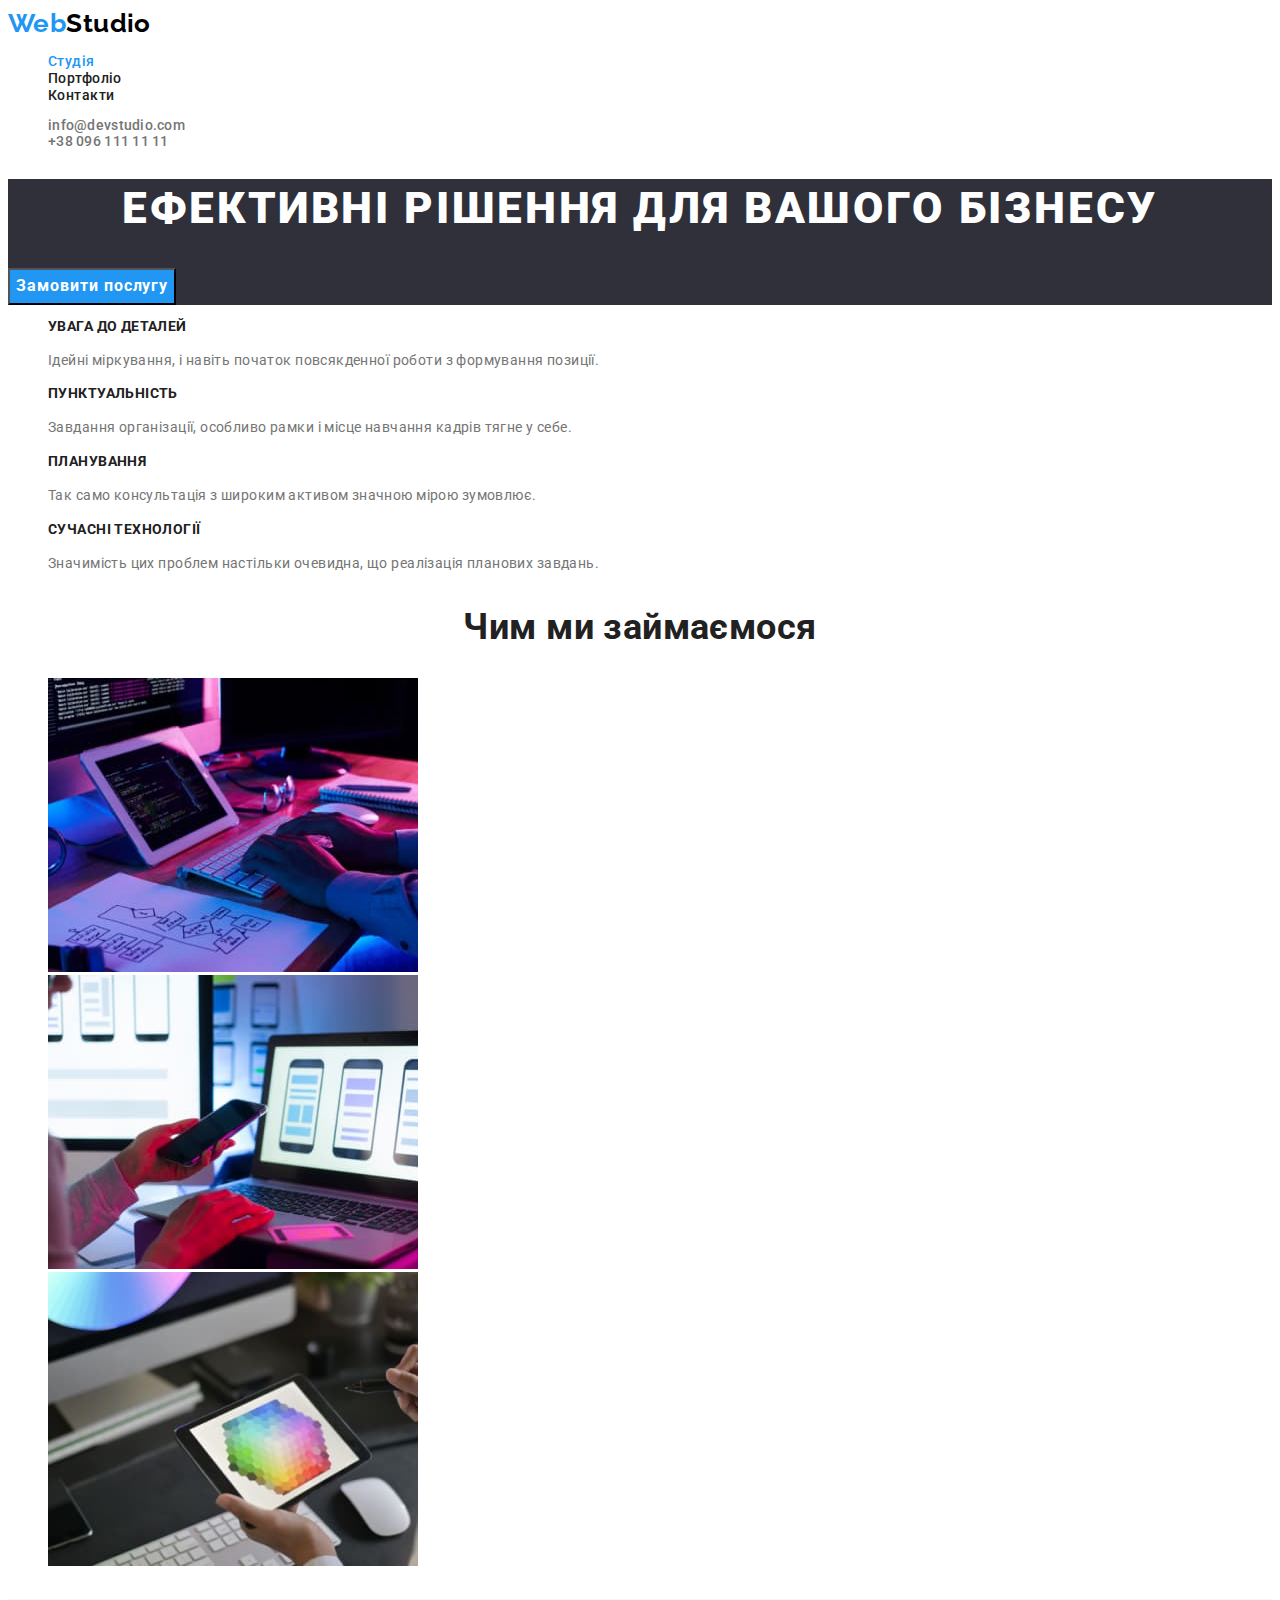
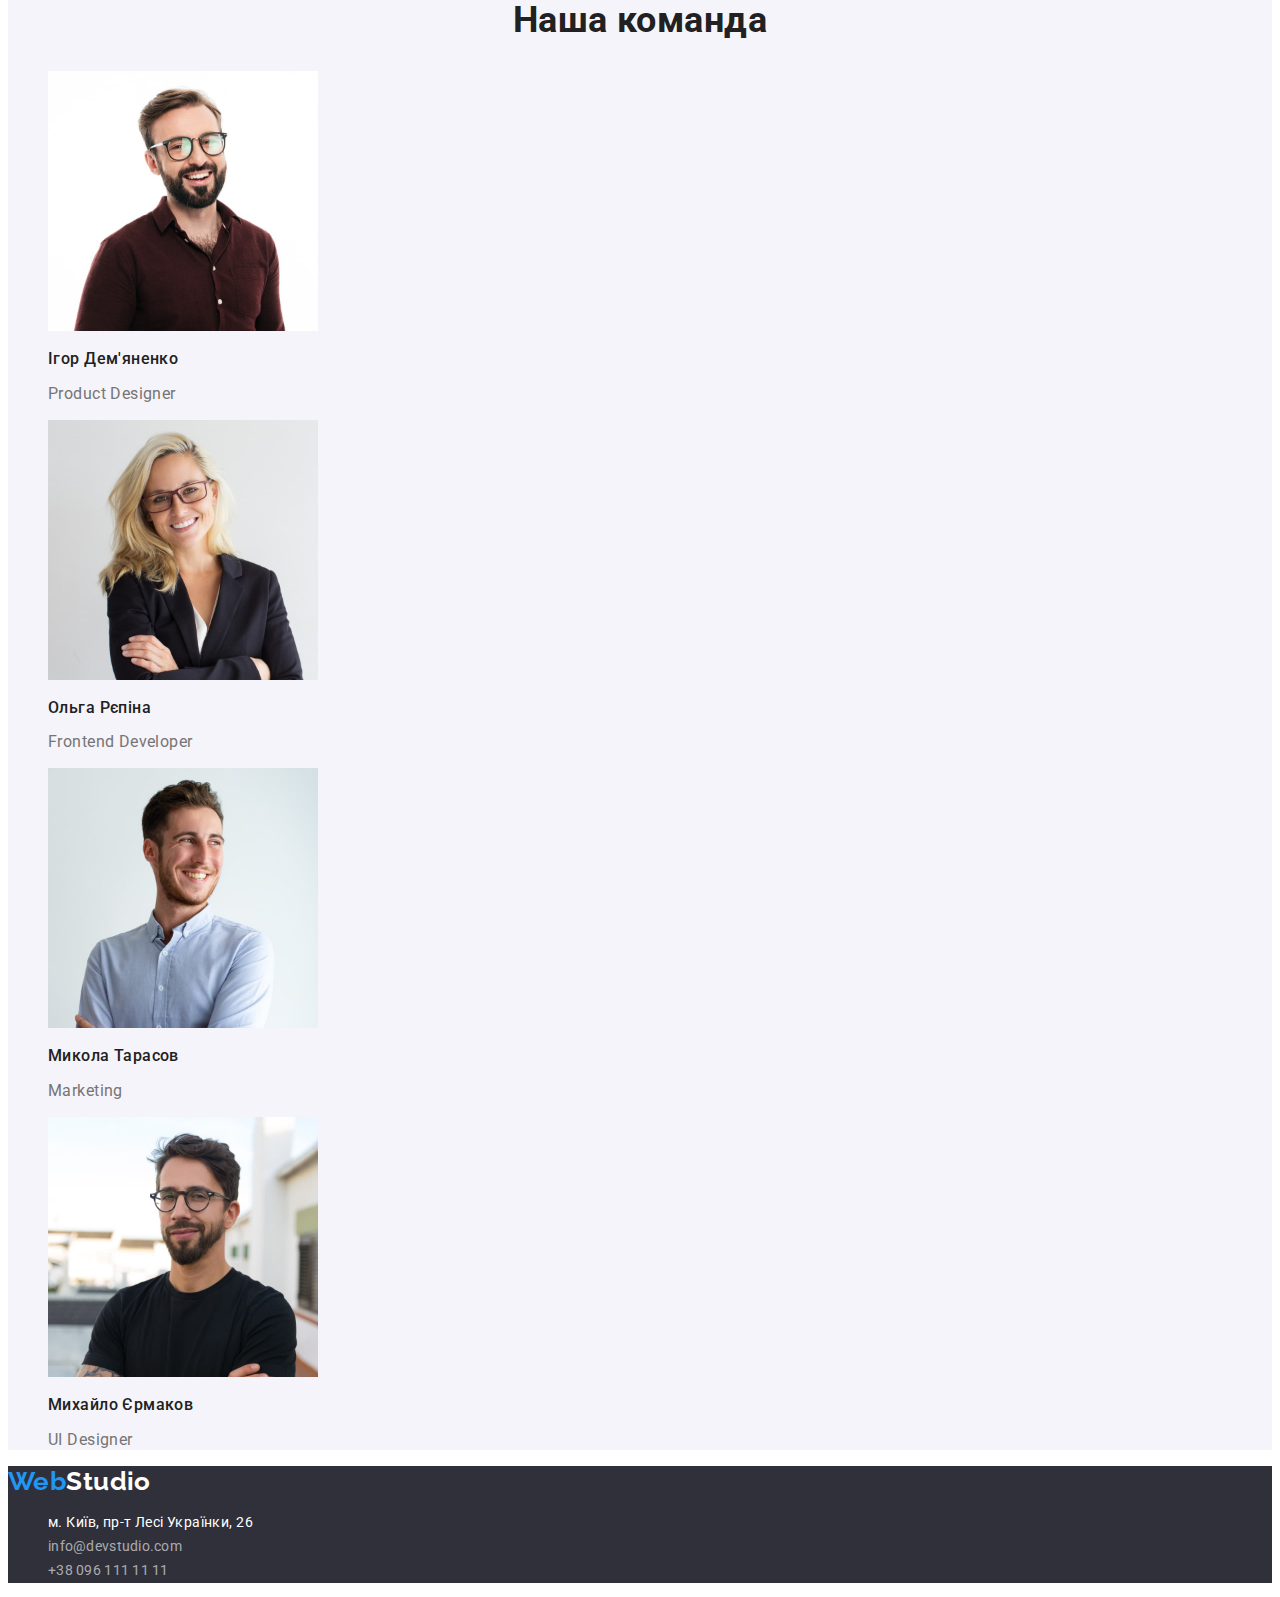
==== index.html @ 1c21b62e "start" ====
<!DOCTYPE html>
<html lang="uk">

<head>
  <meta charset="UTF-8" />
  <meta http-equiv="X-UA-Compatible" content="IE=edge" />
  <meta name="viewport" content="width=device-width, initial-scale=1.0" />
  <title>Document</title>
  <link rel="preconnect" href="https://fonts.googleapis.com" />
  <link rel="preconnect" href="https://fonts.googleapis.com" />
  <link rel="preconnect" href="https://fonts.gstatic.com" crossorigin />
  <link href="https://fonts.googleapis.com/css2?family=Raleway:wght@700&family=Roboto:wght@400;500;700;900&display=swap"
    rel="stylesheet" />

  <link rel="stylesheet" href="./css/styles.css" />
</head>

<body>
  <!--Шапка-->
  <header>
    <nav>
      <a href="./index.html" class="logo">
        <span class="logoblue">Web</span><span class="logoblack">Studio</span></a>
      <ul class="site-nav list">
        <li><a class="site-nav-link link current" href="./index.html">Студія</a></li>
        <li><a class="site-nav-link link" href="./portfolio.html">Портфоліо</a></li>
        <li><a class="site-nav-link link" href="">Контакти</a></li>
      </ul>
    </nav>
    <ul class="contacts list">
      <li>
        <a class="link contacts" href="mailto:info@devstudio.com">info@devstudio.com</a>
      </li>
      <li><a class="link contacts" href="tel:+380961111111">+38 096 111 11 11</a></li>
    </ul>
  </header>
  <main>
    <!--Герой-->
    <div>
      <section class="hero">
        <h1 class="hero-title">Ефективні рішення для вашого бізнесу</h1>
        <button type="button" class="button-hero btn">Замовити послугу</button>
      </section>
    </div>

    <section class="section">
      <h2 class="section-title visually-hidden">Переваги</h2>
      <ul class="feature-list list">
        <li>
          <h3 class="feature-list-title">УВАГА ДО ДЕТАЛЕЙ</h3>
          <p>Ідейні міркування, і навіть початок повсякденної роботи з формування позиції.</p>
        </li>
        <li>
          <h3 class="feature-list-title">ПУНКТУАЛЬНІСТЬ</h3>
          <p>Завдання організації, особливо рамки і місце навчання кадрів тягне у себе.</p>
        </li>
        <li>
          <h3 class="feature-list-title">ПЛАНУВАННЯ</h3>
          <p>Так само консультація з широким активом значною мірою зумовлює.</p>
        </li>
        <li>
          <h3 class="feature-list-title">СУЧАСНІ ТЕХНОЛОГІЇ</h3>
          <p>Значимість цих проблем настільки очевидна, що реалізація планових завдань.</p>
        </li>
      </ul>
    </section>

    <section class="section">
      <h2 class="section-title">Чим ми займаємося</h2>
      <ul class="list">
        <li>
          <img src="./images/box_1.jpg" alt="Десктопні додатки" width="370" />
        </li>
        <li>
          <img src="./images/box_2.jpg" alt="Мобільні додатки" width="370" />
        </li>
        <li>
          <img src="./images/box_3.jpg" alt="Дизайнерські рішення" width="370" />
        </li>
      </ul>
    </section>

    <section class="section our-team">
      <h2 class="section-title">Наша команда</h2>
      <ul class="list">
        <li>
          <img src="./images/img_1.jpg" alt="Ігор Дем'яненко" width="270" />
          <h3 class="title">Ігор Дем'яненко</h3>
          <p class="our-team-profession">Product Designer</p>
        </li>
        <li>
          <img src="./images/img_2.jpg" alt="Ольга Рєпіна" width="270" />
          <h3 class="title">Ольга Рєпіна</h3>
          <p class="our-team-profession">Frontend Developer</p>
        </li>
        <li>
          <img src="./images/img_3.jpg" alt="Микола Тарасов" width="270" />
          <h3 class="title">Микола Тарасов</h3>
          <p class="our-team-profession">Marketing</p>
        </li>
        <li>
          <img src="./images/img_4.jpg" alt="Михайло Єрмаков" width="270" />
          <h3 class="title">Михайло Єрмаков</h3>
          <p class="our-team-profession">UI Designer</p>
        </li>
      </ul>
    </section>
  </main>

  <footer class="footer">
    <a href="./index.html" class="logo">
      <span class="logoblue">Web</span><span class="logowhite">Studio</span>
    </a>

    <address class="address">
      <ul class="list">
        <li>
          <a class="link address-map" href="https://goo.gl/maps/4FR4H319p54yyL9i7">
            м. Київ, пр-т Лесі Українки, 26</a>
        </li>
        <li class="contacts-list">
          <a class="link address-cont contacts" href="mailto:info@devstudio.com">info@devstudio.com</a>
        </li>
        <li class="contacts">
          <a class="link address-cont contacts" href="tel:+380961111111">+38 096 111 11 11</a>
        </li>
      </ul>
    </address>
  </footer>
</body>

</html>
---- css/styles.css ----
:root {
    --primary-text-color: #757575;
    --title-text-color: #212121;
    --accent-color: #2196F3;
    --primary-white-color: #FFFFFF;
    --logo-black-color: #000000;
    --background-grey-color: #F5F4FA;
}

body {
    background-color: var(--primary-white-color);
    color: var(--primary-text-color);

    font-family: Roboto, sans-serif;
    font-size: 14px;

    letter-spacing: 0.03em;
}

.visually-hidden {
    position: absolute;
    width: 1px;
    height: 1px;
    margin: -1px;
    border: 0;
    padding: 0;

    white-space: nowrap;
    clip-path: inset(100%);
    clip: rect(0 0 0 0);
    overflow: hidden;
}

.list {
    list-style: none;
}

.link {
    text-decoration: none;
}

.link:hover,
.link:focus {
    color: var(--accent-color);
}

.logo {
    font-family: Raleway, sans-serif;
    font-style: normal;
    font-weight: 700;
    font-size: 26px;
    line-height: 1.19;
    text-decoration: none;
}

.logoblue {
    color: var(--accent-color);
}

.logoblack {
    color: var(--logo-black-color);
}

.logowhite {
    color: var(--primary-white-color);
}

/* Site nav */
.site-nav-link {
    color: var(--title-text-color);
    font-weight: 500;
    line-height: 1.14;
    text-decoration: none;
}

/* .site-nav-link:hover,
.site-nav-link:focus{
    color: var(--accent-color);
} */

.contacts {
    color: var(--primary-text-color);
    font-weight: 500;
    line-height: 1.14;
    letter-spacing: 0.02em;
}

/* .contacts:hover, 
.contacts:focus{
    color: var(--accent-color);
} */
.current {
    color: var(--accent-color);
}

/* Hero */
.hero {
    background-color: #2F303A;
}

.hero-title {
    color: var(--primary-white-color);
    font-weight: 900;
    font-size: 44px;
    line-height: 1.36;
    text-align: center;
    letter-spacing: 0.06em;
    text-transform: uppercase;
}

.btn {
    font-family: inherit;
    cursor: pointer;
}

.button-hero {
    color: var(--primary-white-color);
    font-weight: 700;
    font-size: 16px;
    line-height: 1.88;
    letter-spacing: 0.06em;

    background-color: var(--accent-color);
}

.button-hero:hover,
.button-hero:focus {
    background-color: #188CE8;
}


/* Section */
.section-title {
    color: var(--title-text-color);

    font-weight: 700;
    font-size: 36px;
    line-height: 1.17;
    text-align: center;
}

.feature-list-title {
    color: var(--title-text-color);
    font-weight: 700;
    font-size: 14px;
    line-height: 1.14;
    text-transform: uppercase;
}

/* Featchers */
.feature-list .title {
    color: var(--title-text-color);
}

.feature-list {
    line-height: 1.71;
}

.our-team {
    background-color: var(--background-grey-color);
}

.our-team .title {
    color: var(--title-text-color);
    font-weight: 500;
    font-size: 16px;
    line-height: 1.18;
}

.our-team-profession {
    font-size: 16px;
    line-height: 1.18;
}

/* footer */
.footer {
    background-color: #2F303A;
}

.address {
    font-style: normal;
    font-weight: 400;
    line-height: 1.71;
}

.address-map {
    color: var(--primary-white-color);
}

.address-cont {
    color: rgba(255, 255, 255, 0.6);
    font-weight: normal;
    line-height: 1.71;
}

/* .address-cont:hover,
.address-cont:focus{
    color: var(--accent-color);
} */

/* Projects */
.filter-btn {
    color: var(--title-text-color);
    font-style: normal;
    font-weight: 500;
    font-size: 16px;
    line-height: 1.62;
    text-align: center;
    letter-spacing: 0.03em;
}

.filter-btn:hover,
.filter-btn:focus {
    color: var(--primary-white-color);
    background-color: var(--accent-color);
}

.projects-list .title {
    color: var(--title-text-color);
    font-weight: 700;
    font-size: 18px;
    line-height: 2;
    letter-spacing: 0.06em;
}

.project-text {
    color: var(--primary-text-color);
    font-weight: 400;
    font-size: 16px;
    line-height: 1.88;
}
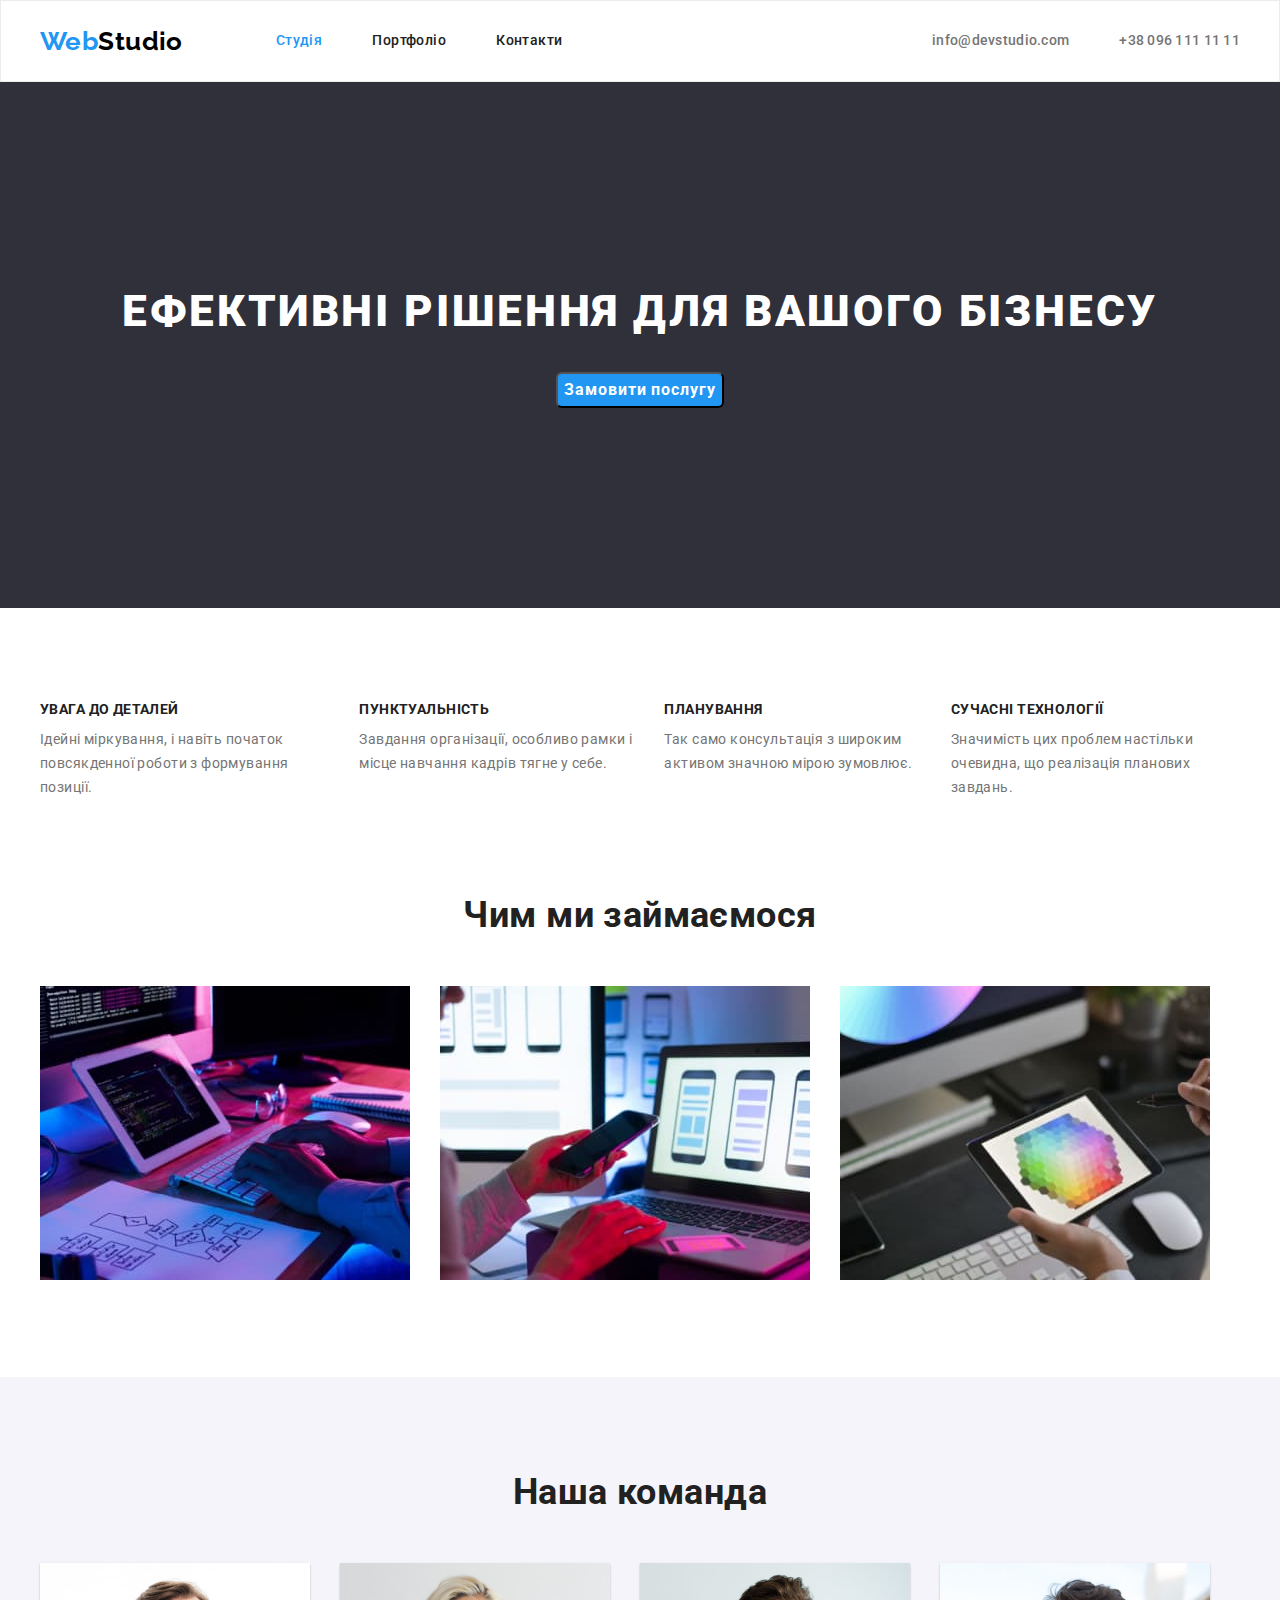
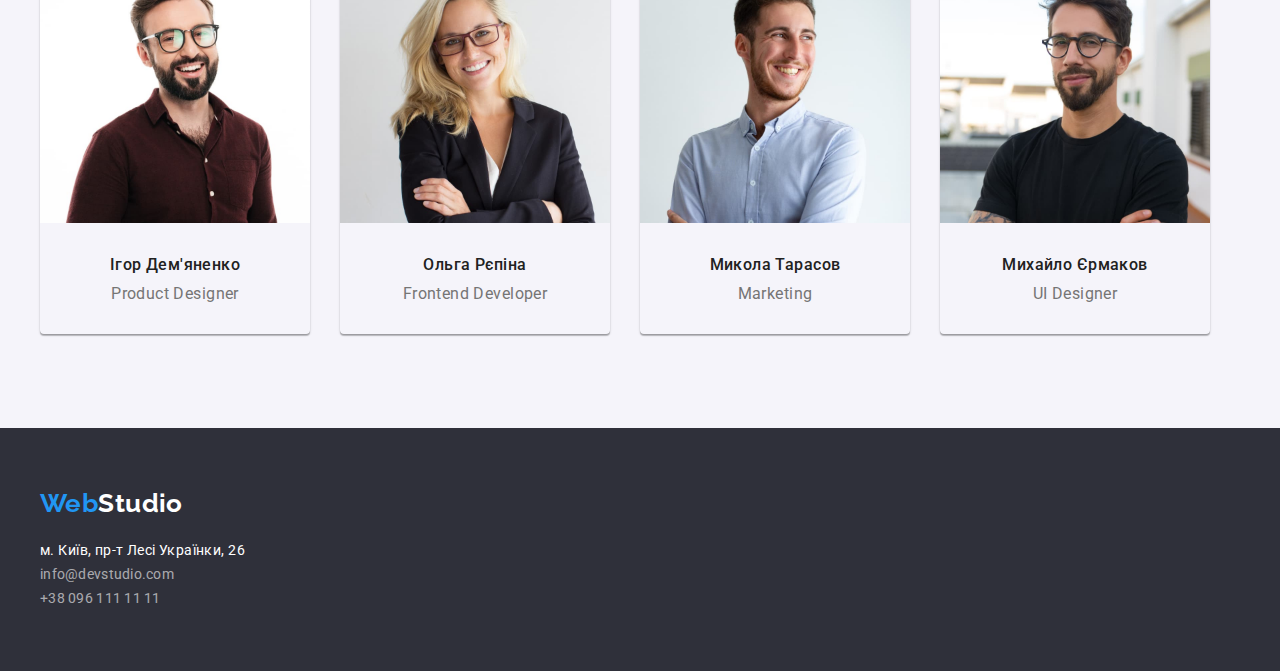
==== commit b738f82d: "hw3 first" ====
--- a/index.html
+++ b/index.html
@@ -11,28 +11,31 @@
   <link rel="preconnect" href="https://fonts.gstatic.com" crossorigin />
   <link href="https://fonts.googleapis.com/css2?family=Raleway:wght@700&family=Roboto:wght@400;500;700;900&display=swap"
     rel="stylesheet" />
-
+<link rel="stylesheet" href="https://cdnjs.cloudflare.com/ajax/libs/modern-normalize/1.1.0/modern-normalize.min.css">
   <link rel="stylesheet" href="./css/styles.css" />
 </head>
 
 <body>
   <!--Шапка-->
-  <header>
-    <nav>
+  <header class="header">
+    <div class="container main-nav">
       <a href="./index.html" class="logo">
         <span class="logoblue">Web</span><span class="logoblack">Studio</span></a>
+    <nav>
       <ul class="site-nav list">
-        <li><a class="site-nav-link link current" href="./index.html">Студія</a></li>
-        <li><a class="site-nav-link link" href="./portfolio.html">Портфоліо</a></li>
-        <li><a class="site-nav-link link" href="">Контакти</a></li>
+        <li class="item"><a class="site-nav-link link current" href="./index.html">Студія</a></li>
+        <li class="item"><a class="site-nav-link link" href="./portfolio.html">Портфоліо</a></li>
+        <li class="item"><a class="site-nav-link link" href="">Контакти</a></li>
       </ul>
     </nav>
     <ul class="contacts list">
-      <li>
+      <li class="item">
         <a class="link contacts" href="mailto:info@devstudio.com">info@devstudio.com</a>
       </li>
-      <li><a class="link contacts" href="tel:+380961111111">+38 096 111 11 11</a></li>
+      <li class="item">
+        <a class="link contacts" href="tel:+380961111111">+38 096 111 11 11</a></li>
     </ul>
+    </div>
   </header>
   <main>
     <!--Герой-->
@@ -44,87 +47,95 @@
     </div>
 
     <section class="section">
+     <div class="container">
       <h2 class="section-title visually-hidden">Переваги</h2>
       <ul class="feature-list list">
-        <li>
+        <li class="item">
           <h3 class="feature-list-title">УВАГА ДО ДЕТАЛЕЙ</h3>
           <p>Ідейні міркування, і навіть початок повсякденної роботи з формування позиції.</p>
         </li>
-        <li>
+        <li class="item">
           <h3 class="feature-list-title">ПУНКТУАЛЬНІСТЬ</h3>
           <p>Завдання організації, особливо рамки і місце навчання кадрів тягне у себе.</p>
         </li>
-        <li>
+        <li class="item">
           <h3 class="feature-list-title">ПЛАНУВАННЯ</h3>
           <p>Так само консультація з широким активом значною мірою зумовлює.</p>
         </li>
-        <li>
+        <li class="item">
           <h3 class="feature-list-title">СУЧАСНІ ТЕХНОЛОГІЇ</h3>
           <p>Значимість цих проблем настільки очевидна, що реалізація планових завдань.</p>
         </li>
       </ul>
+     </div>
     </section>
 
-    <section class="section">
-      <h2 class="section-title">Чим ми займаємося</h2>
-      <ul class="list">
-        <li>
-          <img src="./images/box_1.jpg" alt="Десктопні додатки" width="370" />
-        </li>
-        <li>
-          <img src="./images/box_2.jpg" alt="Мобільні додатки" width="370" />
-        </li>
-        <li>
-          <img src="./images/box_3.jpg" alt="Дизайнерські рішення" width="370" />
-        </li>
-      </ul>
+    <section class="section our-works">
+      <div class="container">
+        <h2 class="section-title">Чим ми займаємося</h2>
+        <ul class="list our-works-list">
+          <li class="item">
+            <img src="./images/box_1.jpg" alt="Десктопні додатки" width="370" />
+          </li>
+          <li class="item">
+            <img src="./images/box_2.jpg" alt="Мобільні додатки" width="370" />
+          </li>
+          <li class="item">
+            <img src="./images/box_3.jpg" alt="Дизайнерські рішення" width="370" />
+          </li>
+        </ul>
+      </div>
     </section>
 
     <section class="section our-team">
+     <div class="container">
       <h2 class="section-title">Наша команда</h2>
-      <ul class="list">
-        <li>
+      <ul class="list our-team-list">
+        <li class="item our-team-box">
           <img src="./images/img_1.jpg" alt="Ігор Дем'яненко" width="270" />
           <h3 class="title">Ігор Дем'яненко</h3>
           <p class="our-team-profession">Product Designer</p>
         </li>
-        <li>
+        <li class="item our-team-box">
           <img src="./images/img_2.jpg" alt="Ольга Рєпіна" width="270" />
           <h3 class="title">Ольга Рєпіна</h3>
           <p class="our-team-profession">Frontend Developer</p>
         </li>
-        <li>
+        <li class="item our-team-box">
           <img src="./images/img_3.jpg" alt="Микола Тарасов" width="270" />
           <h3 class="title">Микола Тарасов</h3>
           <p class="our-team-profession">Marketing</p>
         </li>
-        <li>
+        <li class="item our-team-box">
           <img src="./images/img_4.jpg" alt="Михайло Єрмаков" width="270" />
           <h3 class="title">Михайло Єрмаков</h3>
           <p class="our-team-profession">UI Designer</p>
         </li>
       </ul>
+     </div>
     </section>
   </main>
 
   <footer class="footer">
-    <a href="./index.html" class="logo">
-      <span class="logoblue">Web</span><span class="logowhite">Studio</span>
-    </a>
-
-    <address class="address">
-      <ul class="list">
-        <li>
-          <a class="link address-map" href="https://goo.gl/maps/4FR4H319p54yyL9i7">
-            м. Київ, пр-т Лесі Українки, 26</a>
-        </li>
-        <li class="contacts-list">
-          <a class="link address-cont contacts" href="mailto:info@devstudio.com">info@devstudio.com</a>
-        </li>
-        <li class="contacts">
-          <a class="link address-cont contacts" href="tel:+380961111111">+38 096 111 11 11</a>
-        </li>
-      </ul>
+    <div class="container">
+      <a href="./index.html" class="logo">
+        <span class="logoblue">Web</span><span class="logowhite">Studio</span>
+      </a>
+      
+      <address class="address">
+        <ul class="list">
+          <li>
+            <a class="link address-map" href="https://goo.gl/maps/4FR4H319p54yyL9i7">
+              м. Київ, пр-т Лесі Українки, 26</a>
+          </li>
+          <li class="contacts-list">
+            <a class="link address-cont contacts" href="mailto:info@devstudio.com">info@devstudio.com</a>
+          </li>
+          <li class="contacts-list">
+            <a class="link address-cont contacts" href="tel:+380961111111">+38 096 111 11 11</a>
+          </li>
+        </ul>
+    </div>
     </address>
   </footer>
 </body>
--- a/css/styles.css
+++ b/css/styles.css
@@ -1,3 +1,15 @@
+html {
+    box-sizing: border-box;
+}
+
+*,
+*::before,
+*::after {
+    box-sizing: inherit;
+}
+
+
+
 :root {
     --primary-text-color: #757575;
     --title-text-color: #212121;
@@ -31,7 +43,18 @@
     overflow: hidden;
 }
 
+.container {
+    width: 1230px;
+    padding-left: 15px;
+    padding-right: 15px;
+    /* margin-left: auto;
+  margin-right: auto; */
+    margin: 0 auto;
+}
+
 .list {
+    padding: 0;
+    margin: 0;
     list-style: none;
 }
 
@@ -44,7 +67,18 @@
     color: var(--accent-color);
 }
 
+.header {
+    border: 1px solid #ECECEC;
+}
+
+.main-nav {
+    display: flex;
+    align-items: center;
+}
+
 .logo {
+    display: block; 
+
     font-family: Raleway, sans-serif;
     font-style: normal;
     font-weight: 700;
@@ -66,25 +100,51 @@
 }
 
 /* Site nav */
+.site-nav {
+    display: flex;
+    margin-left: 93px;
+}
+
 .site-nav-link {
+    display: block;
+
+    padding-top: 32px;
+    padding-bottom: 32px;
+
     color: var(--title-text-color);
     font-weight: 500;
     line-height: 1.14;
     text-decoration: none;
 }
 
+
+
+.site-nav .item+.item {
+    margin-left: 50px;
+}
+
 /* .site-nav-link:hover,
 .site-nav-link:focus{
     color: var(--accent-color);
 } */
 
 .contacts {
+    display: flex;
+    margin-left: auto;
     color: var(--primary-text-color);
     font-weight: 500;
     line-height: 1.14;
     letter-spacing: 0.02em;
 }
-
+.contacts .link {
+    display: block;
+    margin-left: auto;
+    padding-top: 32px;
+    padding-bottom: 32px;
+}
+.contacts .item+.item {
+    margin-left: 50px;
+}
 /* .contacts:hover, 
 .contacts:focus{
     color: var(--accent-color);
@@ -95,22 +155,31 @@
 
 /* Hero */
 .hero {
+    padding: 200px 0px;
     background-color: #2F303A;
+    text-align: center;
 }
 
 .hero-title {
+    margin-top: 0px;
+    margin-bottom: 30px;
     color: var(--primary-white-color);
     font-weight: 900;
     font-size: 44px;
     line-height: 1.36;
-    text-align: center;
     letter-spacing: 0.06em;
     text-transform: uppercase;
+
+
 }
 
 .btn {
+    display: inline-block;
     font-family: inherit;
     cursor: pointer;
+    border-radius: 6px;
+    
+    
 }
 
 .button-hero {
@@ -130,7 +199,14 @@
 
 
 /* Section */
+.section {
+    padding-top: 94px;
+    padding-bottom: 94px;
+}
 .section-title {
+    margin-top: 0px;
+    margin-bottom: 50px;
+
     color: var(--title-text-color);
 
     font-weight: 700;
@@ -138,8 +214,19 @@
     line-height: 1.17;
     text-align: center;
 }
+/* Featchers */
+.feature-list {
+    display: flex;
+    
+    line-height: 1.71;
+}
+.feature-list .item+.item {
+    margin-left: 30px;
+}
 
 .feature-list-title {
+    margin-top: 0px;
+    margin-bottom: 10px;
     color: var(--title-text-color);
     font-weight: 700;
     font-size: 14px;
@@ -147,37 +234,68 @@
     text-transform: uppercase;
 }
 
-/* Featchers */
+
 .feature-list .title {
     color: var(--title-text-color);
 }
 
-.feature-list {
-    line-height: 1.71;
-}
-
+.feature-list p {
+    margin-top: 0px;
+    margin-bottom: 0px;
+}
+
+.our-works {
+    padding-top: 0;
+}
+.our-works-list{
+    display: flex;
+}
+
+.our-works-list .item+.item {
+    margin-left: 30px;
+}
 .our-team {
     background-color: var(--background-grey-color);
 }
+.our-team-box{
+    box-shadow: 0px 1px 3px rgba(0, 0, 0, 0.12), 0px 1px 1px rgba(0, 0, 0, 0.14), 0px 2px 1px rgba(0, 0, 0, 0.2);
+    border-radius: 0px 0px 4px 4px;
+}
+
+.our-team-list {
+    display: flex;
+}
+.our-team-list .item+.item {
+    margin-left: 30px;
+}
 
 .our-team .title {
+    margin-top: 30px;
+    margin-bottom: 10px;
+
     color: var(--title-text-color);
     font-weight: 500;
     font-size: 16px;
     line-height: 1.18;
+    text-align: center;
 }
 
 .our-team-profession {
+    margin-top: 10px;
+    margin-bottom: 30px;
     font-size: 16px;
     line-height: 1.18;
+    text-align: center;
 }
 
 /* footer */
+
 .footer {
     background-color: #2F303A;
 }
 
 .address {
+    margin-top: 20px;
     font-style: normal;
     font-weight: 400;
     line-height: 1.71;
@@ -192,14 +310,30 @@
     font-weight: normal;
     line-height: 1.71;
 }
-
+.footer .container{
+    padding-top: 60px;
+    padding-bottom: 60px;
+}
 /* .address-cont:hover,
 .address-cont:focus{
     color: var(--accent-color);
 } */
 
 /* Projects */
+.filter {
+    display: flex;
+    justify-content: center;
+    margin-bottom: 34px;
+    
+}
+
+.filter .item+.item {
+    margin-left: 8px;
+}
+
 .filter-btn {
+    /* margin-right: 8px; */
+    min-width: 73px;
     color: var(--title-text-color);
     font-style: normal;
     font-weight: 500;
@@ -209,6 +343,8 @@
     letter-spacing: 0.03em;
 }
 
+
+
 .filter-btn:hover,
 .filter-btn:focus {
     color: var(--primary-white-color);
@@ -216,6 +352,8 @@
 }
 
 .projects-list .title {
+    margin-left: 24px;
+
     color: var(--title-text-color);
     font-weight: 700;
     font-size: 18px;
@@ -224,8 +362,49 @@
 }
 
 .project-text {
+    margin-top: 0px;
+    margin-bottom: 20px;
+    margin-left: 24px;
+
     color: var(--primary-text-color);
     font-weight: 400;
     font-size: 16px;
     line-height: 1.88;
-}+}
+
+.flex-element .title {
+    margin-top: 20px;
+    margin-bottom: 4px;
+}
+.flex-container {
+    display: flex;
+    flex-wrap: wrap;
+    
+}
+
+.flex-element {
+    width: calc((100% - 60px) / 3);
+    margin-right: 30px;
+    margin-bottom: 30px;
+
+    border-bottom-width: 1px;
+    border-bottom-style: solid;
+    border-bottom-color: #EEEEEE;
+}
+
+.flex-element:nth-child(3n) {
+    margin-right: 0;
+}
+.flex-element:nth-last-child(-n + 3) {
+    margin-bottom: 0;
+}
+/* Альтернатива
+.flex-element:not(:nth-child(3n)){
+    margin-right: 30px;
+}
+.flex-element:not(:nth-last-child(-n + 3)){
+    margin-bottom: 30px;
+} */
+
+
+
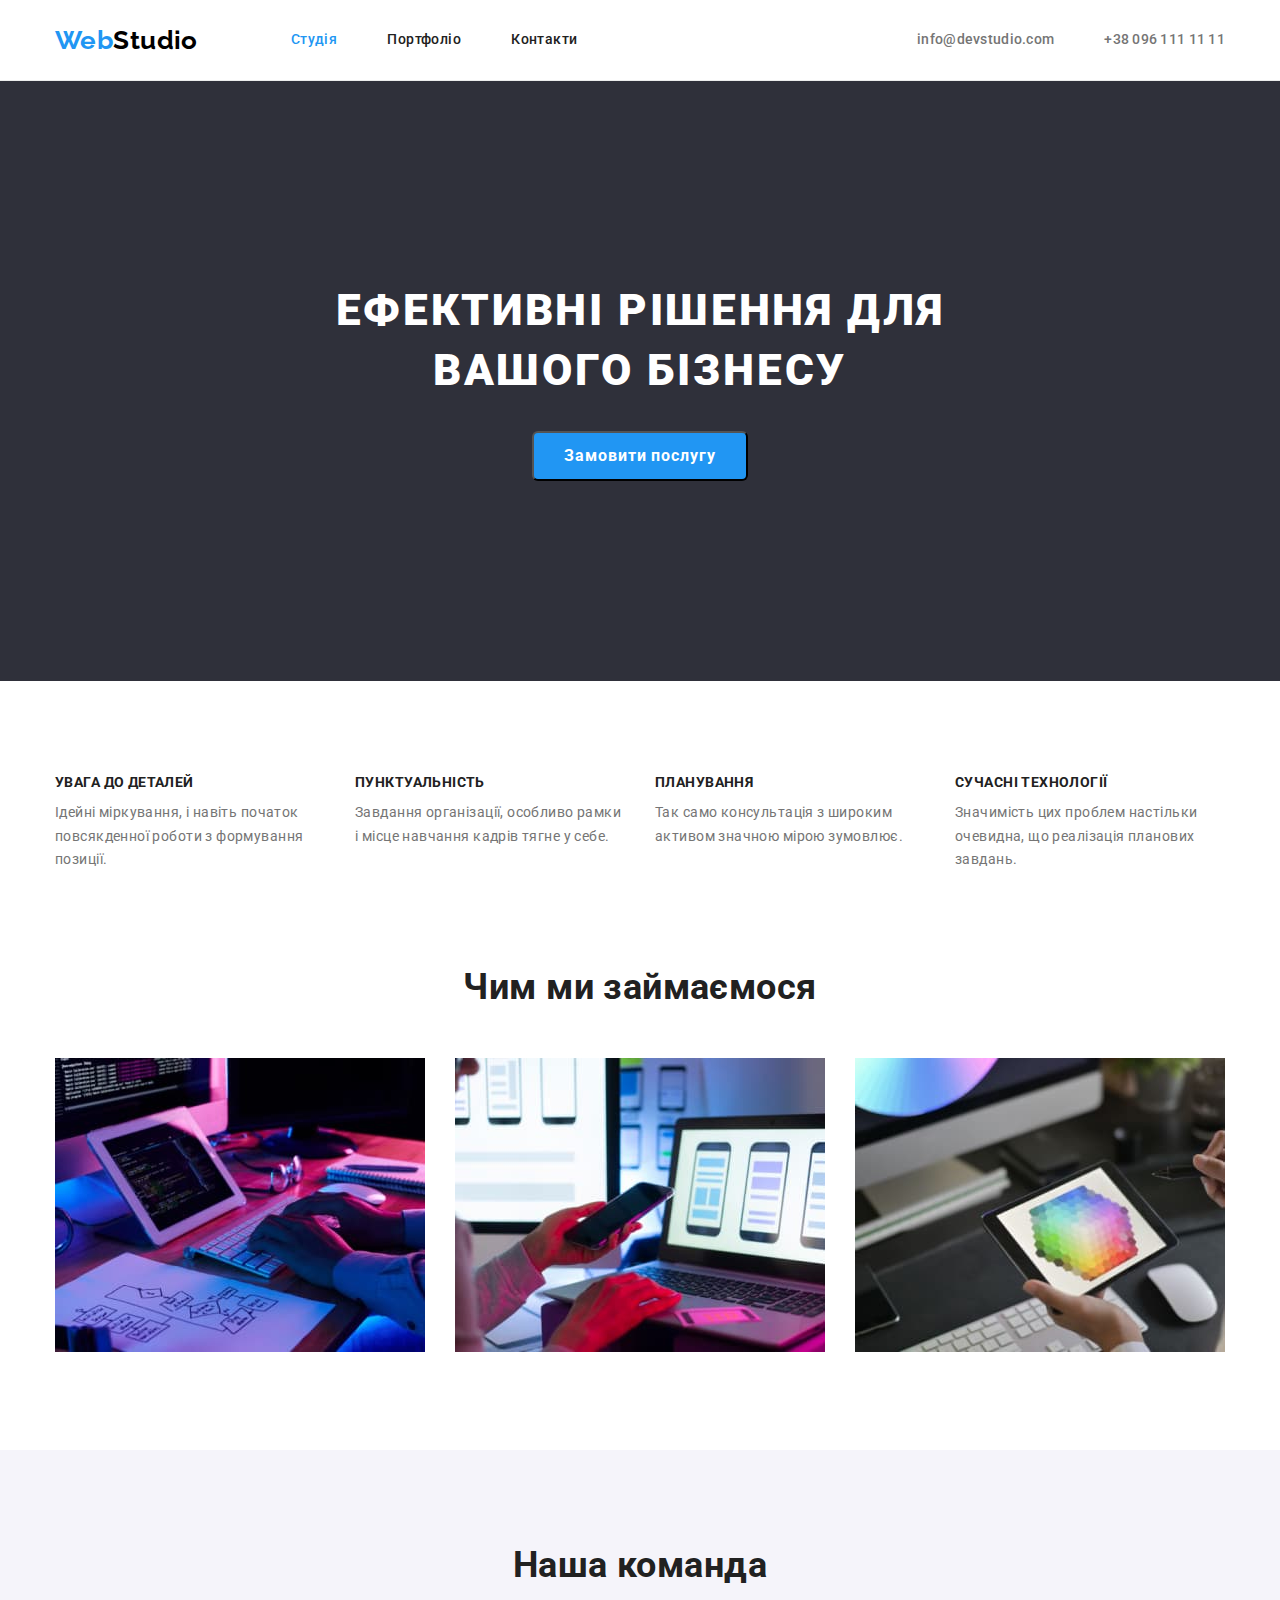
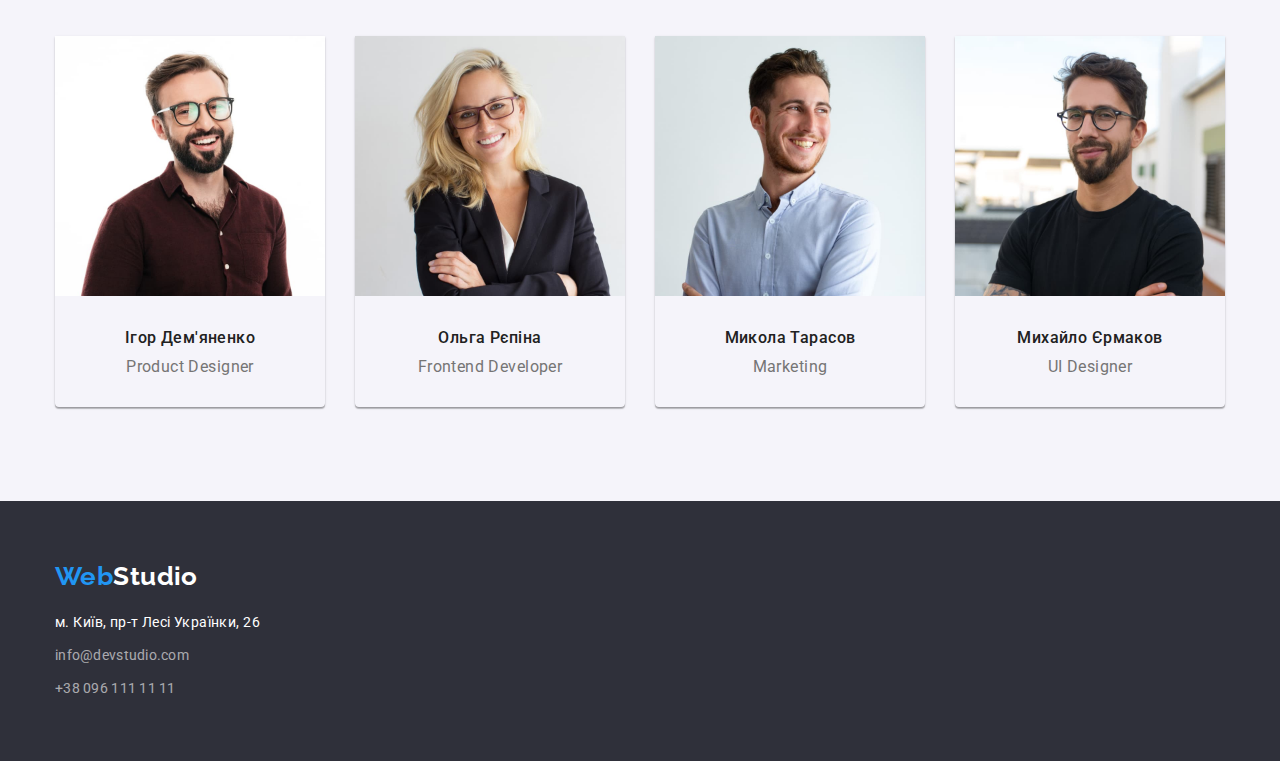
==== commit 96c96455: "2nd chance" ====
--- a/index.html
+++ b/index.html
@@ -41,8 +41,10 @@
     <!--Герой-->
     <div>
       <section class="hero">
-        <h1 class="hero-title">Ефективні рішення для вашого бізнесу</h1>
-        <button type="button" class="button-hero btn">Замовити послугу</button>
+        <div class="container">
+          <h1 class="hero-title">Ефективні рішення для вашого бізнесу</h1>
+          <button type="button" class="button-hero btn">Замовити послугу</button>
+        </div>
       </section>
     </div>
 
@@ -51,20 +53,28 @@
       <h2 class="section-title visually-hidden">Переваги</h2>
       <ul class="feature-list list">
         <li class="item">
-          <h3 class="feature-list-title">УВАГА ДО ДЕТАЛЕЙ</h3>
-          <p>Ідейні міркування, і навіть початок повсякденної роботи з формування позиції.</p>
+          <div class="feature-description">
+            <h3 class="feature-list-title">УВАГА ДО ДЕТАЛЕЙ</h3>
+            <p>Ідейні міркування, і навіть початок повсякденної роботи з формування позиції.</p>
+          </div>
         </li>
         <li class="item">
-          <h3 class="feature-list-title">ПУНКТУАЛЬНІСТЬ</h3>
-          <p>Завдання організації, особливо рамки і місце навчання кадрів тягне у себе.</p>
+          <div class="feature-description">
+            <h3 class="feature-list-title">ПУНКТУАЛЬНІСТЬ</h3>
+            <p>Завдання організації, особливо рамки і місце навчання кадрів тягне у себе.</p>
+          </div>
         </li>
         <li class="item">
-          <h3 class="feature-list-title">ПЛАНУВАННЯ</h3>
-          <p>Так само консультація з широким активом значною мірою зумовлює.</p>
+          <div class="feature-description">
+            <h3 class="feature-list-title">ПЛАНУВАННЯ</h3>
+            <p>Так само консультація з широким активом значною мірою зумовлює.</p>
+          </div>
         </li>
         <li class="item">
-          <h3 class="feature-list-title">СУЧАСНІ ТЕХНОЛОГІЇ</h3>
-          <p>Значимість цих проблем настільки очевидна, що реалізація планових завдань.</p>
+          <div class="feature-description">
+            <h3 class="feature-list-title">СУЧАСНІ ТЕХНОЛОГІЇ</h3>
+            <p>Значимість цих проблем настільки очевидна, що реалізація планових завдань.</p>
+          </div>
         </li>
       </ul>
      </div>
@@ -93,23 +103,31 @@
       <ul class="list our-team-list">
         <li class="item our-team-box">
           <img src="./images/img_1.jpg" alt="Ігор Дем'яненко" width="270" />
-          <h3 class="title">Ігор Дем'яненко</h3>
-          <p class="our-team-profession">Product Designer</p>
+          <div class="our-team-description">
+            <h3 class="title">Ігор Дем'яненко</h3>
+            <p class="our-team-profession">Product Designer</p>
+          </div>
         </li>
         <li class="item our-team-box">
           <img src="./images/img_2.jpg" alt="Ольга Рєпіна" width="270" />
+          <div class="our-team-description">
           <h3 class="title">Ольга Рєпіна</h3>
           <p class="our-team-profession">Frontend Developer</p>
+        </div>
         </li>
         <li class="item our-team-box">
           <img src="./images/img_3.jpg" alt="Микола Тарасов" width="270" />
-          <h3 class="title">Микола Тарасов</h3>
-          <p class="our-team-profession">Marketing</p>
+          <div class="our-team-description">
+            <h3 class="title">Микола Тарасов</h3>
+            <p class="our-team-profession">Marketing</p>
+          </div>
         </li>
         <li class="item our-team-box">
           <img src="./images/img_4.jpg" alt="Михайло Єрмаков" width="270" />
-          <h3 class="title">Михайло Єрмаков</h3>
-          <p class="our-team-profession">UI Designer</p>
+          <div class="our-team-description">
+            <h3 class="title">Михайло Єрмаков</h3>
+            <p class="our-team-profession">UI Designer</p>
+          </div>
         </li>
       </ul>
      </div>
--- a/css/styles.css
+++ b/css/styles.css
@@ -44,7 +44,7 @@
 }
 
 .container {
-    width: 1230px;
+    width: 1200px;
     padding-left: 15px;
     padding-right: 15px;
     /* margin-left: auto;
@@ -68,7 +68,9 @@
 }
 
 .header {
-    border: 1px solid #ECECEC;
+    border-bottom-width: 1px;
+    border-bottom-style: solid;
+    border-bottom-color: #ECECEC;
 }
 
 .main-nav {
@@ -161,15 +163,17 @@
 }
 
 .hero-title {
-    margin-top: 0px;
+    margin: 0px auto;
     margin-bottom: 30px;
+
     color: var(--primary-white-color);
     font-weight: 900;
     font-size: 44px;
     line-height: 1.36;
     letter-spacing: 0.06em;
     text-transform: uppercase;
-
+    max-width: 696px;
+    text-align: center;
 
 }
 
@@ -183,6 +187,10 @@
 }
 
 .button-hero {
+    /* padding: 10px 32px; */
+    width: 216px;
+    height: 50px;
+
     color: var(--primary-white-color);
     font-weight: 700;
     font-size: 16px;
@@ -235,15 +243,19 @@
 }
 
 
-.feature-list .title {
-    color: var(--title-text-color);
-}
+/* .feature-list .title {
+    color: var(--title-text-color);
+} */
 
 .feature-list p {
     margin-top: 0px;
     margin-bottom: 0px;
 }
 
+.feature-description {
+    width: 270px;
+}
+
 .our-works {
     padding-top: 0;
 }
@@ -269,8 +281,13 @@
     margin-left: 30px;
 }
 
+.our-team-description{
+    margin-top: 30px;
+    margin-bottom: 30px;
+}
+
 .our-team .title {
-    margin-top: 30px;
+    margin-top: 0;
     margin-bottom: 10px;
 
     color: var(--title-text-color);
@@ -281,8 +298,9 @@
 }
 
 .our-team-profession {
-    margin-top: 10px;
-    margin-bottom: 30px;
+    margin-top: 0;
+    margin-bottom: 0;
+
     font-size: 16px;
     line-height: 1.18;
     text-align: center;
@@ -302,10 +320,12 @@
 }
 
 .address-map {
+    margin-top: 9px;
     color: var(--primary-white-color);
 }
 
 .address-cont {
+    margin-top: 9px;
     color: rgba(255, 255, 255, 0.6);
     font-weight: normal;
     line-height: 1.71;
@@ -323,7 +343,7 @@
 .filter {
     display: flex;
     justify-content: center;
-    margin-bottom: 34px;
+    margin-bottom: 50px;
     
 }
 
@@ -332,7 +352,8 @@
 }
 
 .filter-btn {
-    /* margin-right: 8px; */
+    padding: 6px 22px;
+
     min-width: 73px;
     color: var(--title-text-color);
     font-style: normal;
@@ -362,9 +383,9 @@
 }
 
 .project-text {
-    margin-top: 0px;
-    margin-bottom: 20px;
-    margin-left: 24px;
+    margin: 0;
+    /* margin-bottom: 20px;
+    margin-left: 24px; */
 
     color: var(--primary-text-color);
     font-weight: 400;
@@ -373,23 +394,38 @@
 }
 
 .flex-element .title {
-    margin-top: 20px;
+    /* margin-top: 20px; */
+    margin: 0;
     margin-bottom: 4px;
 }
 .flex-container {
     display: flex;
     flex-wrap: wrap;
     
+}
+.flex-description {
+    margin: 20px 24px;
 }
 
 .flex-element {
     width: calc((100% - 60px) / 3);
     margin-right: 30px;
     margin-bottom: 30px;
-
-    border-bottom-width: 1px;
-    border-bottom-style: solid;
-    border-bottom-color: #EEEEEE;
+    border: 1px solid #EEEEEE;
+
+
+    /* Встановить стилі правої рамки
+        border-right-width: 1px;
+        border-right-style: solid;
+        border-right-color: #EEEEEE;
+    
+        border-bottom-width: 1px;
+        border-bottom-style: solid;
+        border-bottom-color: #EEEEEE;
+    
+        border-left-width: 1px;
+        border-left-style: solid;
+        border-left-color: #EEEEEE; */
 }
 
 .flex-element:nth-child(3n) {
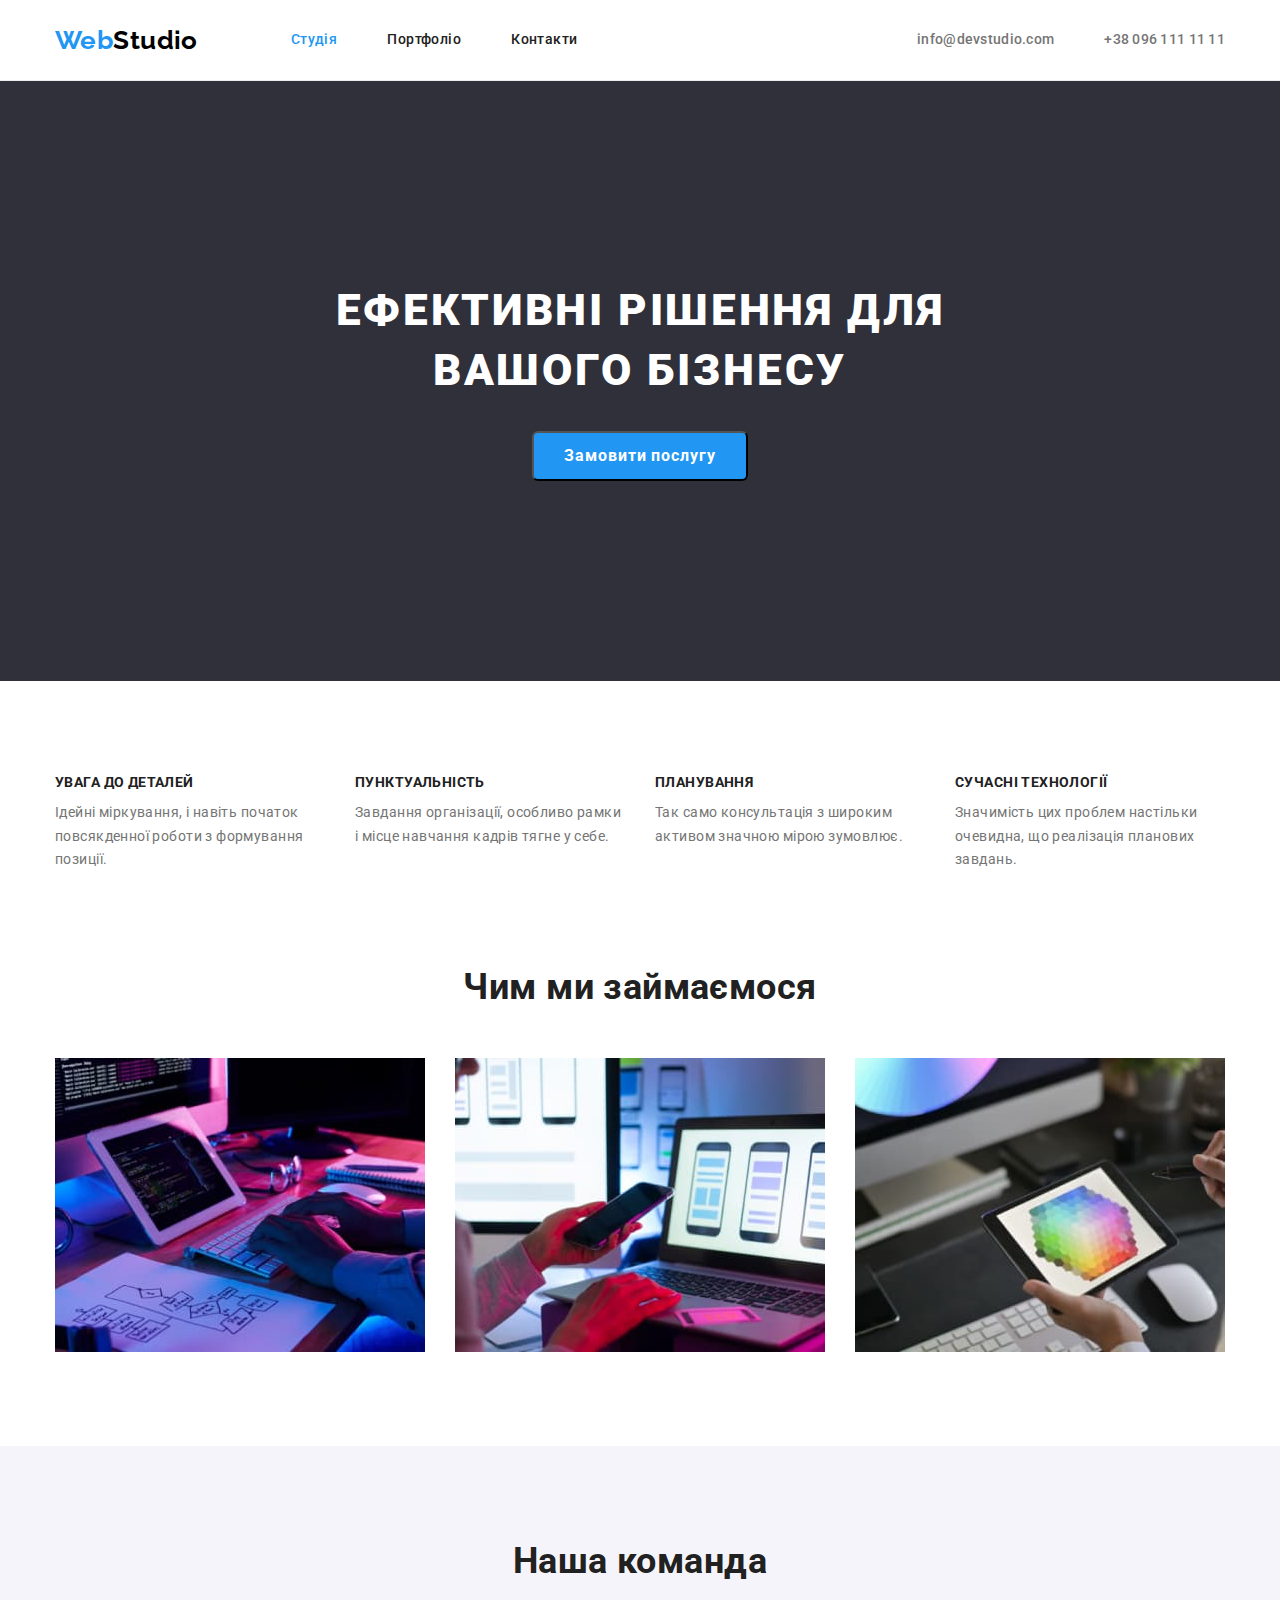
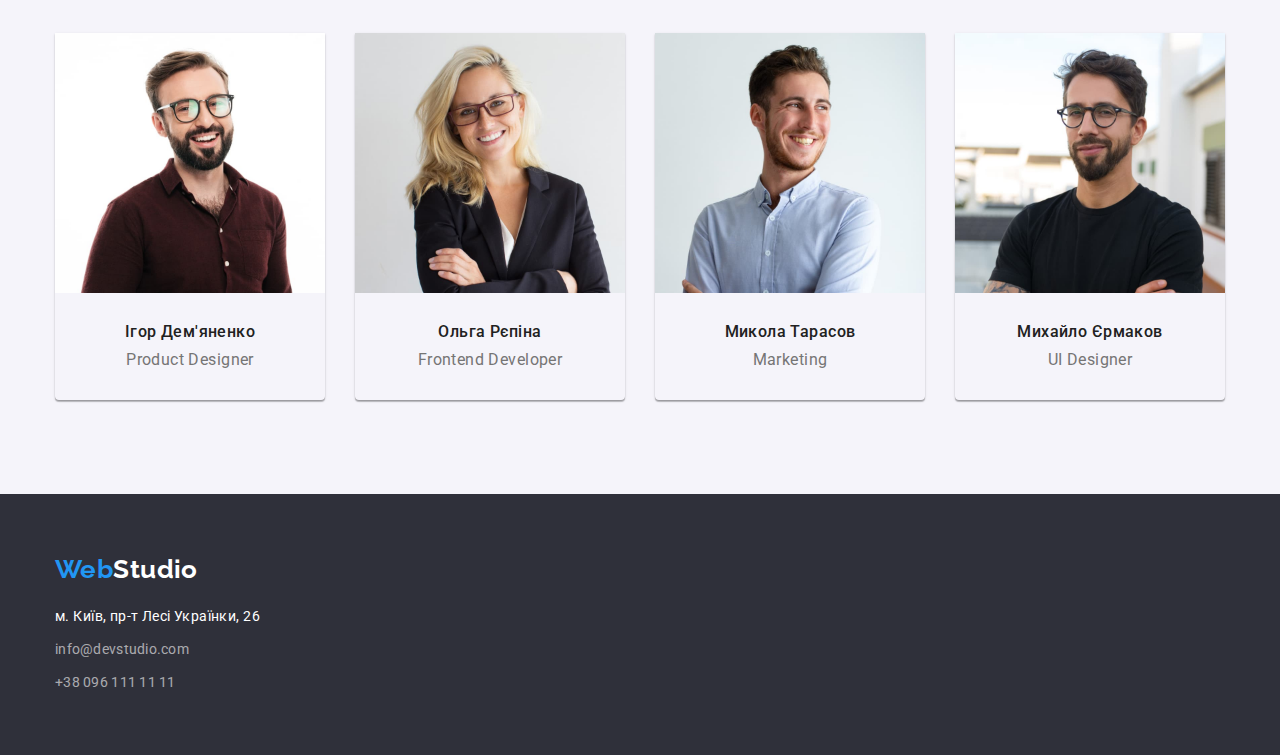
==== commit 76d828e4: "виправила маржини на падінги і img" ====
--- a/index.html
+++ b/index.html
@@ -149,7 +149,7 @@
           <li class="contacts-list">
             <a class="link address-cont contacts" href="mailto:info@devstudio.com">info@devstudio.com</a>
           </li>
-          <li class="contacts-list">
+          <li class="contacts-list ">
             <a class="link address-cont contacts" href="tel:+380961111111">+38 096 111 11 11</a>
           </li>
         </ul>
--- a/css/styles.css
+++ b/css/styles.css
@@ -6,6 +6,10 @@
 *::before,
 *::after {
     box-sizing: inherit;
+}
+
+img {
+    display: block;
 }
 
 
@@ -282,8 +286,8 @@
 }
 
 .our-team-description{
-    margin-top: 30px;
-    margin-bottom: 30px;
+    padding-top: 30px;
+    padding-bottom: 30px;
 }
 
 .our-team .title {
@@ -404,7 +408,7 @@
     
 }
 .flex-description {
-    margin: 20px 24px;
+    padding: 20px 24px;
 }
 
 .flex-element {
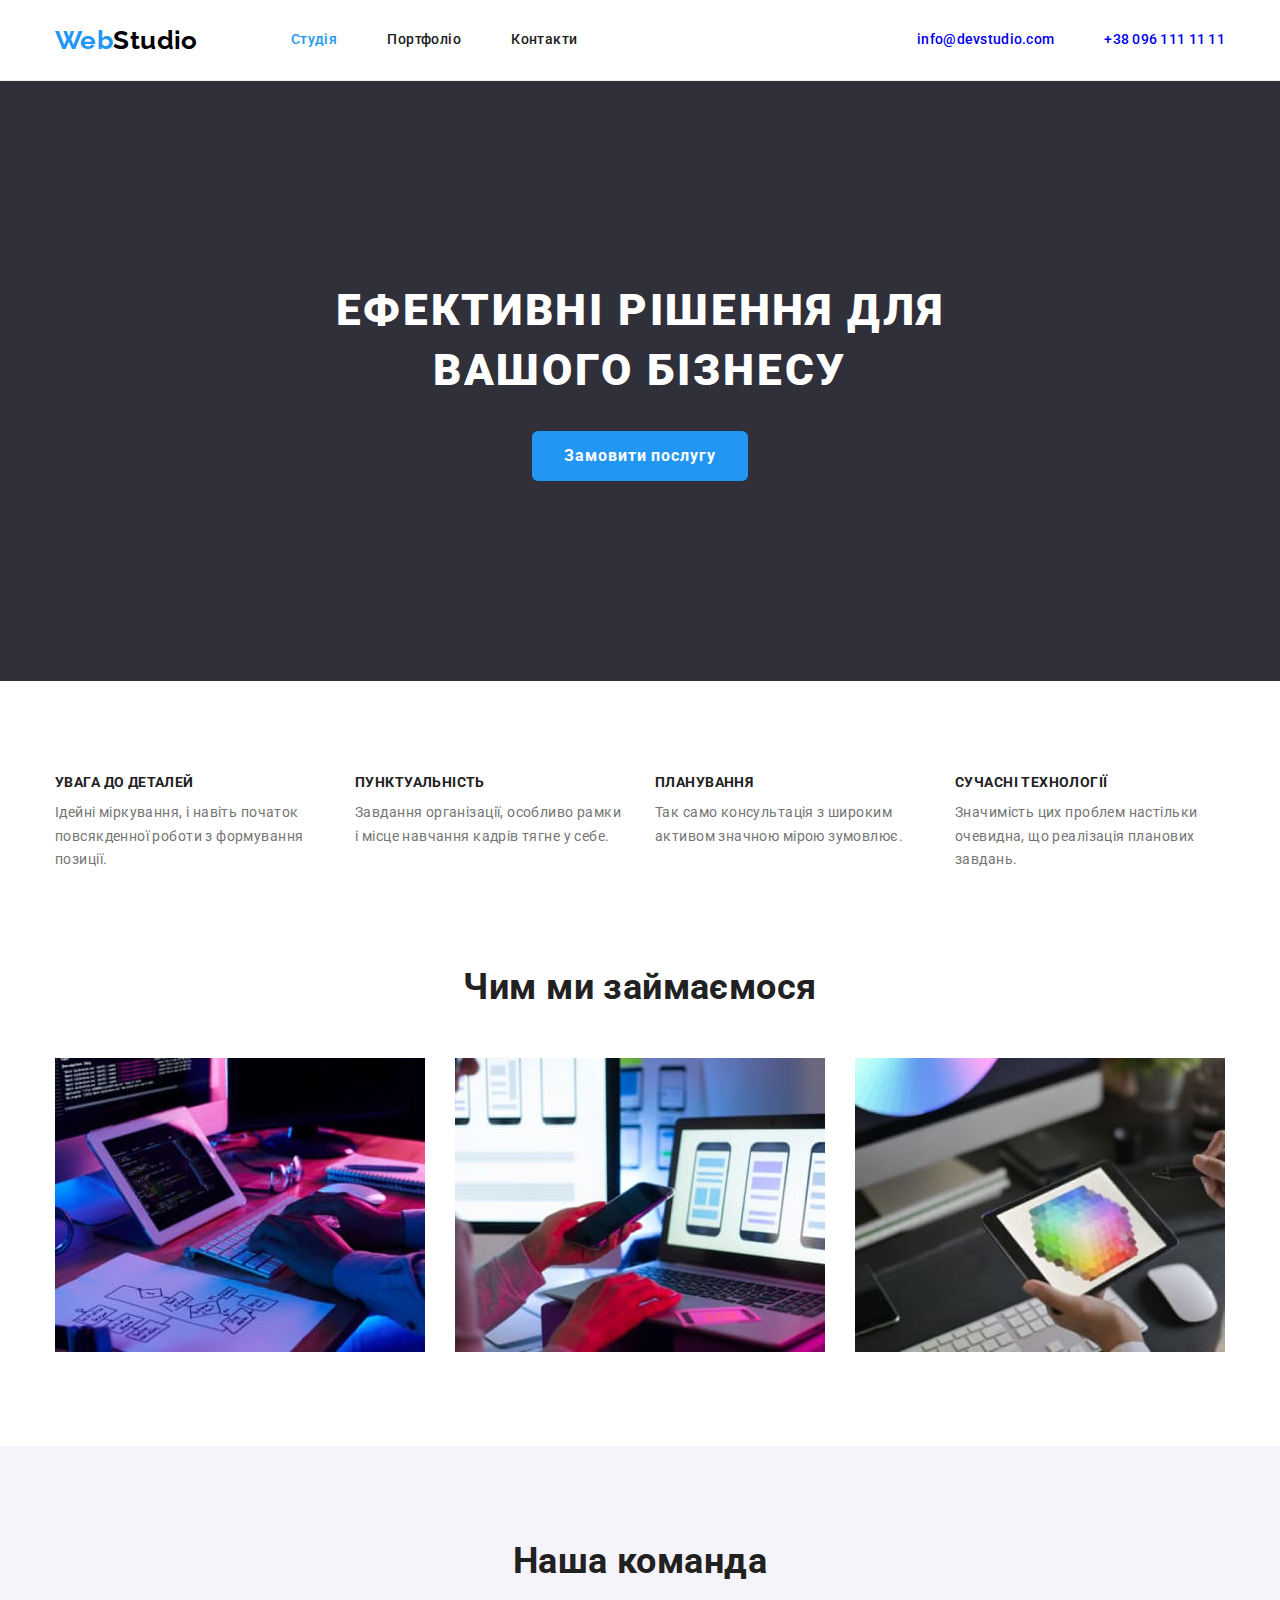
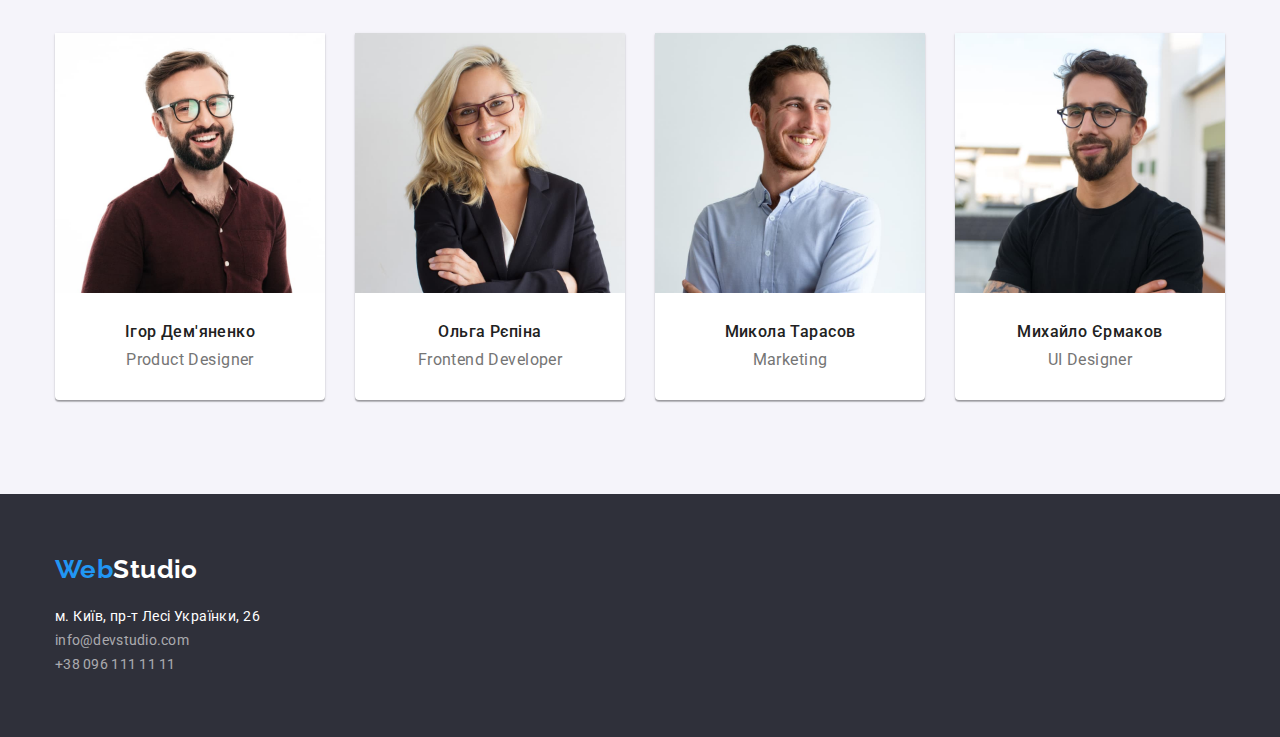
==== commit b23ca323: "Зміни" ====
--- a/index.html
+++ b/index.html
@@ -30,10 +30,10 @@
     </nav>
     <ul class="contacts list">
       <li class="item">
-        <a class="link contacts" href="mailto:info@devstudio.com">info@devstudio.com</a>
+        <a class="link" href="mailto:info@devstudio.com">info@devstudio.com</a>
       </li>
       <li class="item">
-        <a class="link contacts" href="tel:+380961111111">+38 096 111 11 11</a></li>
+        <a class="link" href="tel:+380961111111">+38 096 111 11 11</a></li>
     </ul>
     </div>
   </header>
--- a/css/styles.css
+++ b/css/styles.css
@@ -1,132 +1,150 @@
-html {
-    box-sizing: border-box;
-}
-
 *,
 *::before,
 *::after {
-    box-sizing: inherit;
-}
-
+  box-sizing: border-box;
+}
+p,
+h1,
+h2,
+h3,
+h4,
+h5,
+h6 {
+  margin: 0;
+}
+ul,
+ol {
+  margin: 0;
+  padding-left: 0;
+  list-style: none;
+}
+button {
+  cursor: pointer;
+  font-family: inherit;
+}
+address {
+  font-style: normal;
+}
+a {
+  text-decoration: none;
+}
 img {
-    display: block;
-}
-
-
+  display: block;
+  max-width: 100%;
+  height: auto;
+}
 
 :root {
-    --primary-text-color: #757575;
-    --title-text-color: #212121;
-    --accent-color: #2196F3;
-    --primary-white-color: #FFFFFF;
-    --logo-black-color: #000000;
-    --background-grey-color: #F5F4FA;
+  --primary-text-color: #757575;
+  --title-text-color: #212121;
+  --accent-color: #2196f3;
+  --primary-white-color: #ffffff;
+  --logo-black-color: #000000;
+  --background-grey-color: #f5f4fa;
 }
 
 body {
-    background-color: var(--primary-white-color);
-    color: var(--primary-text-color);
-
-    font-family: Roboto, sans-serif;
-    font-size: 14px;
-
-    letter-spacing: 0.03em;
+  background-color: var(--primary-white-color);
+  color: var(--primary-text-color);
+
+  font-family: Roboto, sans-serif;
+  font-size: 14px;
+
+  letter-spacing: 0.03em;
 }
 
 .visually-hidden {
-    position: absolute;
-    width: 1px;
-    height: 1px;
-    margin: -1px;
-    border: 0;
-    padding: 0;
-
-    white-space: nowrap;
-    clip-path: inset(100%);
-    clip: rect(0 0 0 0);
-    overflow: hidden;
+  position: absolute;
+  width: 1px;
+  height: 1px;
+  margin: -1px;
+  border: 0;
+  padding: 0;
+
+  white-space: nowrap;
+  clip-path: inset(100%);
+  clip: rect(0 0 0 0);
+  overflow: hidden;
 }
 
 .container {
-    width: 1200px;
-    padding-left: 15px;
-    padding-right: 15px;
-    /* margin-left: auto;
+  width: 1200px;
+  padding-left: 15px;
+  padding-right: 15px;
+  /* margin-left: auto;
   margin-right: auto; */
-    margin: 0 auto;
+  margin: 0 auto;
 }
 
 .list {
-    padding: 0;
-    margin: 0;
-    list-style: none;
+  padding: 0;
+  margin: 0;
+  list-style: none;
 }
 
 .link {
-    text-decoration: none;
+  text-decoration: none;
 }
 
 .link:hover,
 .link:focus {
-    color: var(--accent-color);
+  color: var(--accent-color);
 }
 
 .header {
-    border-bottom-width: 1px;
-    border-bottom-style: solid;
-    border-bottom-color: #ECECEC;
+  border-bottom-width: 1px;
+  border-bottom-style: solid;
+  border-bottom-color: #ececec;
 }
 
 .main-nav {
-    display: flex;
-    align-items: center;
+  display: flex;
+  align-items: center;
 }
 
 .logo {
-    display: block; 
-
-    font-family: Raleway, sans-serif;
-    font-style: normal;
-    font-weight: 700;
-    font-size: 26px;
-    line-height: 1.19;
-    text-decoration: none;
+  display: block;
+
+  font-family: Raleway, sans-serif;
+  font-style: normal;
+  font-weight: 700;
+  font-size: 26px;
+  line-height: 1.19;
+  text-decoration: none;
 }
 
 .logoblue {
-    color: var(--accent-color);
+  color: var(--accent-color);
 }
 
 .logoblack {
-    color: var(--logo-black-color);
+  color: var(--logo-black-color);
 }
 
 .logowhite {
-    color: var(--primary-white-color);
+  color: var(--primary-white-color);
 }
 
 /* Site nav */
 .site-nav {
-    display: flex;
-    margin-left: 93px;
+  display: flex;
+  margin-left: 93px;
 }
 
 .site-nav-link {
-    display: block;
-
-    padding-top: 32px;
-    padding-bottom: 32px;
-
-    color: var(--title-text-color);
-    font-weight: 500;
-    line-height: 1.14;
-    text-decoration: none;
-}
-
-
-
-.site-nav .item+.item {
-    margin-left: 50px;
+  display: block;
+
+  padding-top: 32px;
+  padding-bottom: 32px;
+
+  color: var(--title-text-color);
+  font-weight: 500;
+  line-height: 1.14;
+  text-decoration: none;
+}
+
+.site-nav .item + .item {
+  margin-left: 50px;
 }
 
 /* .site-nav-link:hover,
@@ -135,290 +153,265 @@
 } */
 
 .contacts {
-    display: flex;
-    margin-left: auto;
-    color: var(--primary-text-color);
-    font-weight: 500;
-    line-height: 1.14;
-    letter-spacing: 0.02em;
+  display: flex;
+  margin-left: auto;
+  color: var(--primary-text-color);
+  font-weight: 500;
+  line-height: 1.14;
+  letter-spacing: 0.02em;
 }
 .contacts .link {
-    display: block;
-    margin-left: auto;
-    padding-top: 32px;
-    padding-bottom: 32px;
-}
-.contacts .item+.item {
-    margin-left: 50px;
-}
-/* .contacts:hover, 
-.contacts:focus{
-    color: var(--accent-color);
-} */
+  display: block;
+  margin-left: auto;
+  padding-top: 32px;
+  padding-bottom: 32px;
+}
+.contacts .item + .item {
+  margin-left: 50px;
+}
+
 .current {
-    color: var(--accent-color);
+  color: var(--accent-color);
 }
 
 /* Hero */
 .hero {
-    padding: 200px 0px;
-    background-color: #2F303A;
-    text-align: center;
+  padding: 200px 0px;
+  background-color: #2f303a;
+  text-align: center;
 }
 
 .hero-title {
-    margin: 0px auto;
-    margin-bottom: 30px;
-
-    color: var(--primary-white-color);
-    font-weight: 900;
-    font-size: 44px;
-    line-height: 1.36;
-    letter-spacing: 0.06em;
-    text-transform: uppercase;
-    max-width: 696px;
-    text-align: center;
-
+  margin: 0px auto;
+  margin-bottom: 30px;
+
+  color: var(--primary-white-color);
+  font-weight: 900;
+  font-size: 44px;
+  line-height: 1.36;
+  letter-spacing: 0.06em;
+  text-transform: uppercase;
+  max-width: 696px;
+  text-align: center;
 }
 
 .btn {
-    display: inline-block;
-    font-family: inherit;
-    cursor: pointer;
-    border-radius: 6px;
-    
-    
+  display: inline-block;
+  font-family: inherit;
+  cursor: pointer;
+  border-radius: 6px;
+  border: none;
 }
 
 .button-hero {
-    /* padding: 10px 32px; */
-    width: 216px;
-    height: 50px;
-
-    color: var(--primary-white-color);
-    font-weight: 700;
-    font-size: 16px;
-    line-height: 1.88;
-    letter-spacing: 0.06em;
-
-    background-color: var(--accent-color);
+  /* padding: 10px 32px; */
+  width: 216px;
+  height: 50px;
+
+  color: var(--primary-white-color);
+  font-weight: 700;
+  font-size: 16px;
+  line-height: 1.88;
+  letter-spacing: 0.06em;
+
+  background-color: var(--accent-color);
 }
 
 .button-hero:hover,
 .button-hero:focus {
-    background-color: #188CE8;
-}
-
+  background-color: #188ce8;
+}
 
 /* Section */
 .section {
-    padding-top: 94px;
-    padding-bottom: 94px;
+  padding-top: 94px;
+  padding-bottom: 94px;
 }
 .section-title {
-    margin-top: 0px;
-    margin-bottom: 50px;
-
-    color: var(--title-text-color);
-
-    font-weight: 700;
-    font-size: 36px;
-    line-height: 1.17;
-    text-align: center;
+  margin-top: 0px;
+  margin-bottom: 50px;
+
+  color: var(--title-text-color);
+
+  font-weight: 700;
+  font-size: 36px;
+  line-height: 1.17;
+  text-align: center;
 }
 /* Featchers */
 .feature-list {
-    display: flex;
-    
-    line-height: 1.71;
-}
-.feature-list .item+.item {
-    margin-left: 30px;
+  display: flex;
+
+  line-height: 1.71;
+}
+.feature-list .item + .item {
+  margin-left: 30px;
 }
 
 .feature-list-title {
-    margin-top: 0px;
-    margin-bottom: 10px;
-    color: var(--title-text-color);
-    font-weight: 700;
-    font-size: 14px;
-    line-height: 1.14;
-    text-transform: uppercase;
-}
-
+  margin-top: 0px;
+  margin-bottom: 10px;
+  color: var(--title-text-color);
+  font-weight: 700;
+  font-size: 14px;
+  line-height: 1.14;
+  text-transform: uppercase;
+}
 
 /* .feature-list .title {
     color: var(--title-text-color);
 } */
 
 .feature-list p {
-    margin-top: 0px;
-    margin-bottom: 0px;
+  margin-top: 0px;
+  margin-bottom: 0px;
 }
 
 .feature-description {
-    width: 270px;
+  width: 270px;
 }
 
 .our-works {
-    padding-top: 0;
-}
-.our-works-list{
-    display: flex;
-}
-
-.our-works-list .item+.item {
-    margin-left: 30px;
+  padding-top: 0;
+}
+.our-works-list {
+  display: flex;
+}
+
+.our-works-list .item + .item {
+  margin-left: 30px;
 }
 .our-team {
-    background-color: var(--background-grey-color);
-}
-.our-team-box{
-    box-shadow: 0px 1px 3px rgba(0, 0, 0, 0.12), 0px 1px 1px rgba(0, 0, 0, 0.14), 0px 2px 1px rgba(0, 0, 0, 0.2);
-    border-radius: 0px 0px 4px 4px;
+  background-color: var(--background-grey-color);
+}
+.our-team-box {
+  background-color: var(--primary-white-color);
+  box-shadow: 0px 1px 3px rgba(0, 0, 0, 0.12), 0px 1px 1px rgba(0, 0, 0, 0.14),
+    0px 2px 1px rgba(0, 0, 0, 0.2);
+  border-radius: 0px 0px 4px 4px;
 }
 
 .our-team-list {
-    display: flex;
-}
-.our-team-list .item+.item {
-    margin-left: 30px;
-}
-
-.our-team-description{
-    padding-top: 30px;
-    padding-bottom: 30px;
+  display: flex;
+}
+.our-team-list .item + .item {
+  margin-left: 30px;
+}
+
+.our-team-description {
+  padding-top: 30px;
+  padding-bottom: 30px;
 }
 
 .our-team .title {
-    margin-top: 0;
-    margin-bottom: 10px;
-
-    color: var(--title-text-color);
-    font-weight: 500;
-    font-size: 16px;
-    line-height: 1.18;
-    text-align: center;
+  margin-top: 0;
+  margin-bottom: 10px;
+
+  color: var(--title-text-color);
+  font-weight: 500;
+  font-size: 16px;
+  line-height: 1.18;
+  text-align: center;
 }
 
 .our-team-profession {
-    margin-top: 0;
-    margin-bottom: 0;
-
-    font-size: 16px;
-    line-height: 1.18;
-    text-align: center;
+  font-size: 16px;
+  line-height: 1.18;
+  text-align: center;
 }
 
 /* footer */
 
 .footer {
-    background-color: #2F303A;
+  background-color: #2f303a;
+  padding-top: 60px;
+  padding-bottom: 60px;
 }
 
 .address {
-    margin-top: 20px;
-    font-style: normal;
-    font-weight: 400;
-    line-height: 1.71;
+  margin-top: 20px;
+  font-style: normal;
+  font-weight: 400;
+  line-height: 1.71;
 }
 
 .address-map {
-    margin-top: 9px;
-    color: var(--primary-white-color);
+  color: var(--primary-white-color);
 }
 
 .address-cont {
-    margin-top: 9px;
-    color: rgba(255, 255, 255, 0.6);
-    font-weight: normal;
-    line-height: 1.71;
-}
-.footer .container{
-    padding-top: 60px;
-    padding-bottom: 60px;
-}
-/* .address-cont:hover,
-.address-cont:focus{
-    color: var(--accent-color);
-} */
+  color: rgba(255, 255, 255, 0.6);
+  font-weight: normal;
+  line-height: 1.71;
+}
+
+.contact-list {
+  margin-top: 9px;
+}
 
 /* Projects */
 .filter {
-    display: flex;
-    justify-content: center;
-    margin-bottom: 50px;
-    
-}
-
-.filter .item+.item {
-    margin-left: 8px;
+  display: flex;
+  justify-content: center;
+  margin-bottom: 50px;
+}
+
+.filter .item + .item {
+  margin-left: 8px;
 }
 
 .filter-btn {
-    padding: 6px 22px;
-
-    min-width: 73px;
-    color: var(--title-text-color);
-    font-style: normal;
-    font-weight: 500;
-    font-size: 16px;
-    line-height: 1.62;
-    text-align: center;
-    letter-spacing: 0.03em;
-}
-
-
+  padding: 6px 22px;
+
+  min-width: 73px;
+  color: var(--title-text-color);
+  font-style: normal;
+  font-weight: 500;
+  font-size: 16px;
+  line-height: 1.62;
+  text-align: center;
+  letter-spacing: 0.03em;
+}
 
 .filter-btn:hover,
 .filter-btn:focus {
-    color: var(--primary-white-color);
-    background-color: var(--accent-color);
+  color: var(--primary-white-color);
+  background-color: var(--accent-color);
 }
 
 .projects-list .title {
-    margin-left: 24px;
-
-    color: var(--title-text-color);
-    font-weight: 700;
-    font-size: 18px;
-    line-height: 2;
-    letter-spacing: 0.06em;
+  color: var(--title-text-color);
+  font-weight: 700;
+  font-size: 18px;
+  line-height: 2;
+  letter-spacing: 0.06em;
 }
 
 .project-text {
-    margin: 0;
-    /* margin-bottom: 20px;
-    margin-left: 24px; */
-
-    color: var(--primary-text-color);
-    font-weight: 400;
-    font-size: 16px;
-    line-height: 1.88;
+  color: var(--primary-text-color);
+  font-weight: 400;
+  font-size: 16px;
+  line-height: 1.88;
 }
 
 .flex-element .title {
-    /* margin-top: 20px; */
-    margin: 0;
-    margin-bottom: 4px;
+  margin-bottom: 4px;
 }
 .flex-container {
-    display: flex;
-    flex-wrap: wrap;
-    
+  display: flex;
+  flex-wrap: wrap;
 }
 .flex-description {
-    padding: 20px 24px;
+  padding: 20px 24px;
 }
 
 .flex-element {
-    width: calc((100% - 60px) / 3);
-    margin-right: 30px;
-    margin-bottom: 30px;
-    border: 1px solid #EEEEEE;
-
-
-    /* Встановить стилі правої рамки
+  width: calc((100% - 60px) / 3);
+  margin-right: 30px;
+  margin-bottom: 30px;
+  border: 1px solid #eeeeee;
+
+  /* Встановить стилі правої рамки
         border-right-width: 1px;
         border-right-style: solid;
         border-right-color: #EEEEEE;
@@ -433,10 +426,10 @@
 }
 
 .flex-element:nth-child(3n) {
-    margin-right: 0;
+  margin-right: 0;
 }
 .flex-element:nth-last-child(-n + 3) {
-    margin-bottom: 0;
+  margin-bottom: 0;
 }
 /* Альтернатива
 .flex-element:not(:nth-child(3n)){
@@ -445,6 +438,3 @@
 .flex-element:not(:nth-last-child(-n + 3)){
     margin-bottom: 30px;
 } */
-
-
-
